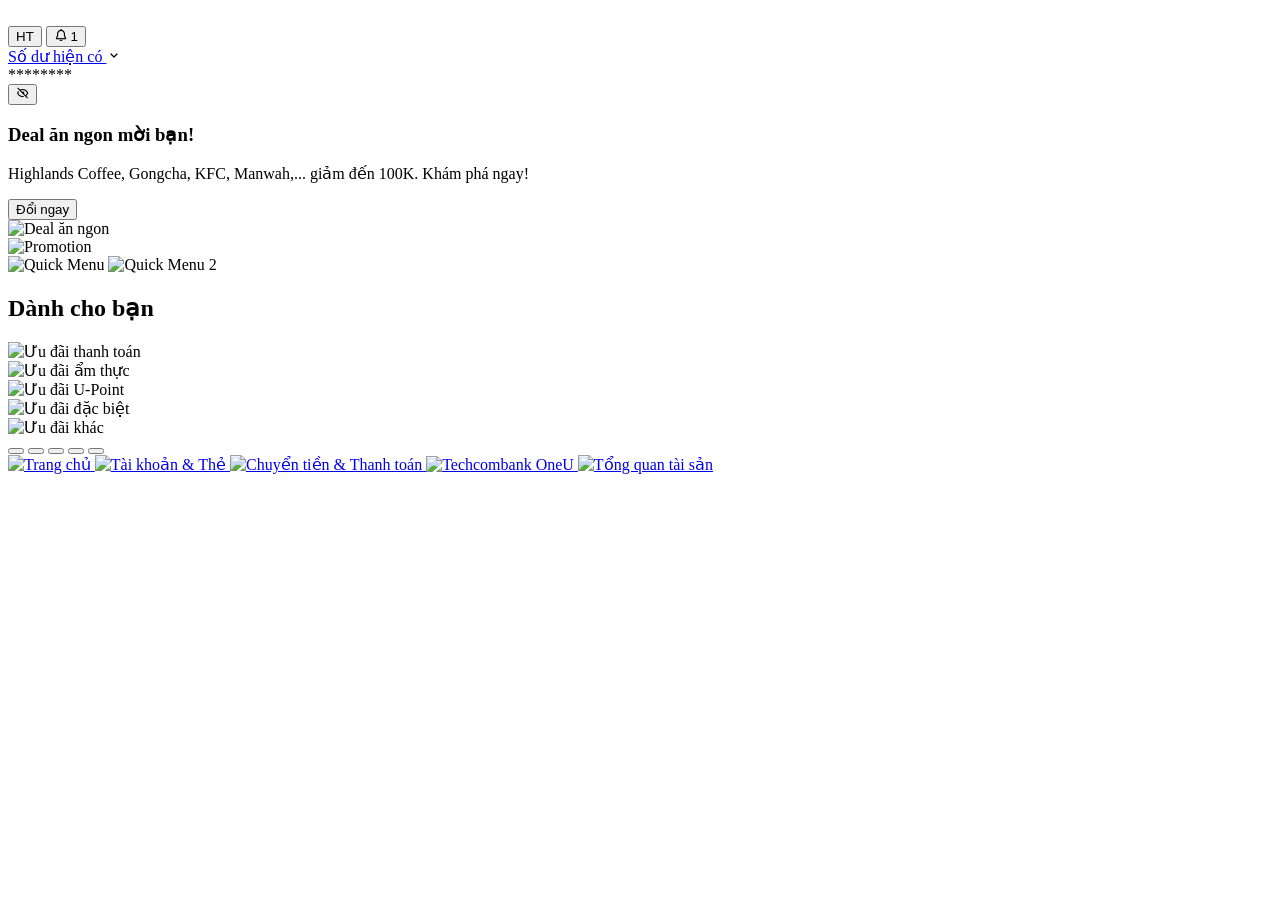
==== h1.html @ 4bdb7525 "Add files via upload" ====
<!DOCTYPE html>
<html lang="vi">
<head>
    <meta charset="UTF-8">

    <meta
        name="viewport"
        content="
            width=device-width,
            initial-scale=1,
            maximum-scale=1,
            user-scalable=no,
            viewport-fit=cover
        "
    >

    <title>Trang chủ</title>

    <link rel="manifest" href="./manifest.json">

    <link
        rel="apple-touch-icon"
        href="./img/app-icon.png"
    >

    <meta
        name="apple-mobile-web-app-capable"
        content="yes"
    >

    <meta
        name="mobile-web-app-capable"
        content="yes"
    >

    <meta
        name="apple-mobile-web-app-status-bar-style"
        content="default"
    >

    <meta
        name="apple-mobile-web-app-title"
        content="TCB Demo"
    >

    <meta
        name="theme-color"
        content="#f8f0ed"
    >

    <link
        href="https://unpkg.com/boxicons@2.1.4/css/boxicons.min.css"
        rel="stylesheet"
    >

    <link rel="stylesheet" href="./css/h1.css">
</head>

<body>

<main class="home-app">

    <!-- ẢNH NỀN -->
    <div class="home-background">
        <img
            src="./img/login1.png"
            alt=""
        >
    </div>

    <div class="home-overlay"></div>

    <!-- HEADER -->
    <header class="home-header">

        <button
            type="button"
            class="avatar-button"
        >
            HT
        </button>

        <button
            type="button"
            class="notification-button"
        >
            <i class="bx bx-bell"></i>

            <span class="notification-badge">
                1
            </span>
        </button>

    </header>

    <!-- BALANCE CARD -->
    <section class="balance-card">

  <div class="balance-header">
    <div class="balance-label-row">
        <a href="./account.html" class="balance-label">
            Số dư hiện có
        </a>

        <i class="bx bx-chevron-down balance-chevron"></i>
    </div>

    <div class="balance-amount-row">
        <div
            id="balanceValue"
            class="balance-value balance-hidden"
        >
            ********
        </div>

        <button
            type="button"
            id="toggleBalance"
            class="eye-button"
            aria-label="Hiện số dư"
        >
            <i class="bx bx-hide"></i>
        </button>
    </div>
</div>

    <div class="promotion-card">

        <div class="promotion-content">

     

            <div class="promotion-text">
                <h3>Deal ăn ngon mời bạn!</h3>

                <p>
                    Highlands Coffee, Gongcha, KFC,
                    Manwah,... giảm đến 100K.
                    Khám phá ngay!
                </p>
            </div>

        </div>

        <button
            type="button"
            class="exchange-button"
        >
            Đổi ngay
        </button>

    </div>

</section>
<div class="promotion-image">
    <img
        src="./img/promotion.png"
        alt="Deal ăn ngon"
    >
</div>
   
    <!-- STICKER -->
<div class="sticker-deal">
    <img
        src="./img/promotion1.png"
        alt="Promotion"
        class="sticker-image"
    >
</div>

    <!-- QUICK MENU -->
  <section class="quick-menu">

    <img
        src="./img/quick_menu1.png"
        alt="Quick Menu"
        class="quick-menu-total"
    >
       <img
        src="./img/quick_menu2.png"
        alt="Quick Menu 2"
        class="quick-menu-extra"
    >

</section>

    <!-- CONTENT -->
   <section class="for-you-section">
    <h2>Dành cho bạn</h2>

    <div class="deal-slider" id="dealSlider">
        <div class="deal-track" id="dealTrack">

            <article class="deal-slide">
                <img src="./img/deal_1.png" alt="Ưu đãi thanh toán">
            </article>

            <article class="deal-slide">
                <img src="./img/deal_1.png" alt="Ưu đãi ẩm thực">
            </article>

            <article class="deal-slide">
                <img src="./img/deal_1.png" alt="Ưu đãi U-Point">
            </article>

            <article class="deal-slide">
                <img src="./img/deal_1.png" alt="Ưu đãi đặc biệt">
            </article>

            <article class="deal-slide">
                <img src="./img/deal_1.png" alt="Ưu đãi khác">
            </article>

        </div>
    </div>

    <div class="slider-dots" id="sliderDots">
        <button class="active" aria-label="Banner 1"></button>
        <button aria-label="Banner 2"></button>
        <button aria-label="Banner 3"></button>
        <button aria-label="Banner 4"></button>
        <button aria-label="Banner 5"></button>
    </div>
</section>

    <!-- BOTTOM NAV -->
   <nav class="bottom-nav-container">
    <a href="./home.html" class="nav-item active">
        <img src="./img/icon_home.png" alt="Trang chủ" class="nav-icon icon-home">
    </a>
    <a href="./account.html" class="nav-item">
        <img src="./img/icon_account.png" alt="Tài khoản & Thẻ" class="nav-icon icon-account">
    </a>
    <a href="./transfer.html" class="nav-item">
        <img src="./img/icon_trans.png" alt="Chuyển tiền & Thanh toán" class="nav-icon icon-transfer">
    </a>
    <a href="./oneu.html" class="nav-item">
        <img src="./img/icon_oneu.png" alt="Techcombank OneU" class="nav-icon icon-oneu">
    </a>
    <a href="./assets.html" class="nav-item">
        <img src="./img/icon_all.png" alt="Tổng quan tài sản" class="nav-icon icon-assets">
    </a>
</nav>
    <div
        id="transitionLayer"
        class="transition-layer"
    ></div>

    <div id="toast" class="toast"></div>

</main>

<script src="./js/h1.js"></script>
</body>
</html>
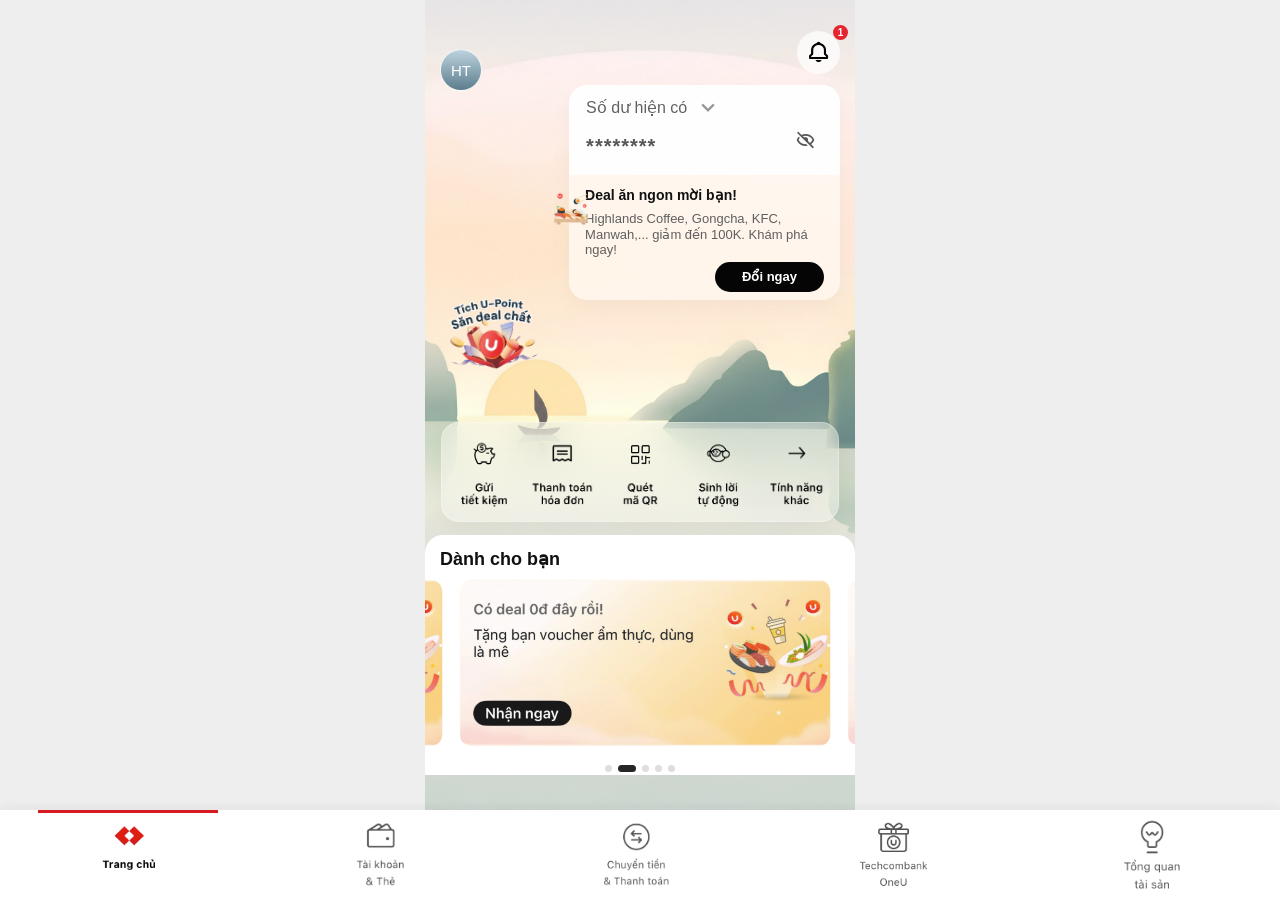
==== commit fb401368: "Update h1.html" ====
--- a/h1.html
+++ b/h1.html
@@ -34,9 +34,9 @@
     >
 
     <meta
-        name="apple-mobile-web-app-status-bar-style"
-        content="default"
-    >
+    name="apple-mobile-web-app-status-bar-style"
+    content="black-translucent"
+>
 
     <meta
         name="apple-mobile-web-app-title"
@@ -45,7 +45,7 @@
 
     <meta
         name="theme-color"
-        content="#f8f0ed"
+        content="#f7efec"
     >
 
     <link
@@ -252,4 +252,4 @@
 
 <script src="./js/h1.js"></script>
 </body>
-</html>+</html>
--- a/css/h1.css
+++ b/css/h1.css
@@ -0,0 +1,1619 @@
+/* =========================
+   RESET
+========================= */
+
+* {
+    margin: 0;
+    padding: 0;
+    box-sizing: border-box;
+
+    -webkit-tap-highlight-color: transparent;
+}
+
+html,
+body {
+    width: 100%;
+    min-height: 100%;
+}
+
+html {
+    background: #eeeeee;
+}
+
+body {
+    display: flex;
+    justify-content: center;
+
+    overflow: hidden;
+
+    color: #111111;
+    background: #eeeeee;
+
+    font-family:
+        -apple-system,
+        BlinkMacSystemFont,
+        "SF Pro Display",
+        "SF Pro Text",
+        Arial,
+        sans-serif;
+}
+
+button {
+    border: 0;
+    outline: 0;
+
+    font: inherit;
+
+    background: transparent;
+}
+
+img {
+    display: block;
+}
+
+
+/* =========================
+   APP
+========================= */
+
+.home-app {
+    position: relative;
+
+    width: 100%;
+    max-width: 430px;
+
+    height: 100dvh;
+    min-height: 100dvh;
+
+    overflow: hidden;
+
+    background: #eef3ed;
+}
+
+
+/* =========================
+   BACKGROUND
+========================= */
+
+.home-background {
+    position: absolute;
+    inset: 0;
+
+    overflow: hidden;
+}
+
+.home-background img {
+    width: 100%;
+    height: 100%;
+
+    object-fit: cover;
+    object-position: center top;
+}
+
+.home-overlay {
+    position: absolute;
+    inset: 0;
+
+    background:
+        linear-gradient(
+            180deg,
+            rgba(255,255,255,0.08),
+            rgba(255,255,255,0.02)
+        );
+
+    pointer-events: none;
+}
+
+
+/* =========================
+   HEADER
+========================= */
+
+.home-header {
+    position: absolute;
+    z-index: 4;
+
+    top:
+        calc(
+            13px +
+            env(safe-area-inset-top)
+        );
+
+    left: 15px;
+    right: 15px;
+
+    display: flex;
+    justify-content: space-between;
+    align-items: center;
+}
+
+.avatar-button {
+    width: 42px;
+    height: 42px;
+
+    border-radius: 50%;
+margin-top: 36px;
+    display: grid;
+    place-items: center;
+
+    color: #ffffff;
+
+    font-size: 15px;
+    font-weight: 500;
+
+    background:
+        linear-gradient(
+            180deg,
+            #bdd3de,
+            #5c7d8d
+        );
+
+    border: 1px solid rgba(255,255,255,0.9);
+}
+
+.notification-button {
+    position: relative;
+
+    width: 43px;
+    height: 43px;
+
+    border-radius: 50%;
+
+    display: grid;
+    place-items: center;
+
+    background:
+        rgba(
+            255,
+            255,
+            255,
+            0.74
+        );
+}
+
+.notification-button i {
+    font-size: 25px;
+}
+
+.notification-badge {
+      position: absolute;
+    top: -6px;
+    right: -8px;
+    width: 15px;
+    height: 15px;
+    border-radius: 50%;
+    display: grid;
+    place-items: center;
+    color: #ffffff;
+    background: #e4242e;
+    font-size: 10px;
+    font-weight: 700;
+}
+
+
+/* =========================
+   BALANCE CARD
+========================= */
+
+.balance-card {
+    position: absolute;
+    z-index: 3;
+
+    top: calc(
+        85px +
+        env(safe-area-inset-top)
+    );
+
+    right: 15px;
+
+    width: 63%;
+
+    border-radius: 18px;
+    overflow: hidden;
+
+    background: transparent;
+
+    box-shadow:
+        0 8px 24px rgba(0, 0, 0, 0.035);
+}
+
+/* PHẦN TRÊN: TRẮNG RÕ */
+.balance-header {
+    min-height: 65px;
+    padding: 15px 17px 0px;
+
+    background: rgba(255, 255, 255, 0.94);
+}
+
+.balance-label-row {
+    display: flex;
+    align-items: center;
+    gap: 7px;
+
+    margin-bottom: 14px;
+}
+
+.balance-label {
+    margin: 0;
+
+    color: #606060;
+    text-decoration: none;
+
+    font-size: 15px;
+    font-weight: 400;
+    line-height: 1;
+}
+
+.balance-chevron {
+   color: #555555;
+    font-size: 28px;
+    line-height: 1;
+    margin-top: -10px;
+}
+
+.balance-amount-row {
+    display: flex;
+    align-items: center;
+    justify-content: space-between;
+}
+
+.balance-value {
+    color: #050505;
+
+    font-size: 27px;
+    font-weight: 700;
+    line-height: 1;
+
+    letter-spacing: 0;
+}
+.amount{
+    position: absolute;
+    font-size: 21px;
+    margin-top: -18px;
+}
+.balance-value .currency {
+         margin-right: 7px;
+    color: #534f4f;
+    font-size: 17px;
+    font-weight: 600;
+    top: -17px;
+    position: relative;
+}
+
+.balance-value.balance-hidden {
+    font-size: 20px;
+    letter-spacing: 1px;
+    margin-top: -20px;
+}
+
+.eye-button {
+    flex: 0 0 36px;
+
+    width: 36px;
+    height: 36px;
+
+    margin: 0;
+
+    display: grid;
+    place-items: center;
+
+    cursor: pointer;
+}
+.promotion-image{
+    width:40px;
+    height:40px;
+    
+}
+
+.promotion-image img{
+    width:40px;
+    height:40px;
+    display:block;
+}
+.eye-button i {
+    color: #050505;
+    font-size: 29px;
+}
+
+/* PHẦN DƯỚI: TRẮNG KEM NHẠT */
+.promotion-card {
+     min-height: 126px;
+   
+    padding: 14px 16px 13px;
+    background: rgba(255, 250, 244, 0.70);
+    backdrop-filter: blur(18px) saturate(130%);
+    -webkit-backdrop-filter: blur(18px) saturate(130%);
+    border-top: 1px solid rgba(255, 255, 255, 0.55);
+    
+}
+.promotion-image {
+    position: absolute;
+    z-index: 5;
+
+    top: calc(
+        289px +
+        env(safe-area-inset-top)
+    );
+
+    left: 24px;
+
+    width: 82px;
+    height: 70px;
+
+    pointer-events: none;
+}
+
+.promotion-image img {
+    display: block;
+    margin-top: -149px;
+    width: 100%;
+    height: 100%;
+
+    object-fit: contain;
+}
+.balance-top {
+    display: flex;
+    justify-content: space-between;
+    align-items: flex-start;
+}
+
+.balance-label {
+    display: block;
+
+    margin-bottom: 7px;
+
+    color: #5d5d5d;
+
+    font-size: 15px;
+    text-decoration: none;
+}
+
+.balance-value {
+    font-size: 20px;
+    font-weight: 700;
+    letter-spacing: 1px;
+}
+
+.eye-button {
+    width: 30px;
+    height: 30px;
+
+    margin-top: 7px;
+
+    display: grid;
+    place-items: center;
+}
+
+.eye-button i {
+    font-size: 21px;
+}
+
+.promotion-content {
+    display: flex;
+    align-items: flex-start;
+    gap: 8px;
+
+    margin: 0;
+    padding: 0;
+}
+
+.promotion-image {
+    flex: 0 0 24px;
+
+    width: 24px;
+
+    font-size: 22px;
+    line-height: 1;
+}
+
+.promotion-text {
+    flex: 1;
+    min-width: 0;
+}
+
+.promotion-text h3 {
+    margin-bottom: 3px;
+
+    font-size: 14px;
+    line-height: 1.15;
+}
+
+.promotion-text p {
+    color: #5f5f5f;
+
+    font-size: 12px;
+    line-height: 1.25;
+}
+
+.exchange-button {
+    display: block;
+
+    width: 116px;
+    height: 28px;
+
+    margin:
+        11px
+        0
+        0
+        auto;
+
+    border-radius: 999px;
+
+    color: #ffffff;
+    background: #050505;
+
+    font-size: 12px;
+    font-weight: 600;
+}
+.balance-card::before{
+    content:"";
+    position:absolute;
+    inset:0;
+    border-radius:inherit;
+
+    background:linear-gradient(
+        180deg,
+        rgba(255,255,255,.42),
+        rgba(255,255,255,.08)
+    );
+
+    pointer-events:none;
+}
+.balance-top {
+    display: flex;
+    justify-content: space-between;
+    align-items: flex-start;
+}
+
+.balance-label {
+    margin-bottom: 7px;
+
+    color: #5d5d5d;
+
+    font-size: 16px;
+}
+
+.balance-value {
+    font-size: 20px;
+    font-weight: 700;
+    letter-spacing: 1px;
+}
+
+.eye-button {
+    margin-top: 7px;
+
+    width: 30px;
+    height: 30px;
+
+    display: grid;
+    place-items: center;
+}
+.balance-link{
+    display:block;
+    color:inherit;
+    text-decoration:none;
+}
+.eye-button i {
+    font-size: 21px;
+    margin-top: -40px;
+}
+
+.promotion-content {
+    display: flex;
+    gap: 8px;
+
+    margin-top: 31px;
+}
+
+.promotion-image {
+        width: 168px;
+    height: 120px;
+    font-size: 22px;
+    margin-top: -3px;
+    margin-left: 38px;
+}
+.sticker-deal {
+    position: absolute;
+    z-index: 5;
+
+    top: calc(
+        289px +
+        env(safe-area-inset-top)
+    );
+
+    left: 24px;
+
+    /* Khung chứa */
+    width: 80px;
+    height: 80px;
+
+    pointer-events: none;
+}
+
+.sticker-image {
+    display: block;
+
+    width: 100%;
+    height: 100%;
+
+    object-fit: contain;
+}
+.promotion-text {
+    flex: 1;
+}
+.promotion-text{
+    margin-top: -33px;
+}
+.promotion-text h3 {
+      margin-bottom: -60px;
+    font-size: 14px;
+    line-height: 1.15;
+    position: relative;
+}
+
+.promotion-text p {
+    color: #5f5f5f;
+    margin-top: 68px;
+    font-size: 13px;
+    line-height: 1.2;
+}
+
+.exchange-button {
+ width: 109px;
+    height: 30px;
+    float: right;
+    margin-top: 4px;
+    border-radius: 999px;
+    color: #ffffff;
+    background: #050505;
+    font-size: 13px;
+  
+}
+
+
+
+.for-you-section h2 {
+    margin-bottom: 18px;
+
+    font-size: 18px;
+    font-weight: 750;
+}
+
+.deal-slider {
+    width: 100%;
+    overflow: hidden;
+}
+
+.deal-track {
+    display: flex;
+    gap: 12px;
+
+    padding-left: 12px;
+    padding-right: 12px;
+
+    transition: transform 0.4s ease;
+    will-change: transform;
+}
+
+.deal-slide {
+    flex: 0 0 calc(100% - 48px);
+
+    border-radius: 12px;
+    overflow: hidden;
+}
+
+.deal-slide img {
+    width: 106%;
+    height: 106%;
+
+    object-fit: cover;
+
+    transform: translate(-3%, -3%);
+}
+
+/* =========================
+   FOR YOU CAROUSEL
+========================= */
+
+.for-you-section {
+    position: absolute;
+    z-index: 5;
+
+    top: calc(
+        519px +
+        env(safe-area-inset-top)
+    );
+
+    left: 0;
+    right: 0;
+
+    height: 310px;
+
+    padding: 17px 15px 18px;
+
+    overflow: hidden;
+
+    border-radius: 18px 18px 0 0;
+
+    background: #ffffff;
+}
+
+.for-you-section h2 {
+    margin: 0 0 20px;
+
+    font-size: 18px;
+    font-weight: 750;
+    line-height: 1.2;
+}
+
+/*
+ Slider tràn qua phần padding của section,
+ giúp thấy slide nhỏ ở cả hai cạnh.
+*/
+.deal-slider {
+       width: calc(100% + 30px);
+    margin-left: -15px;
+    margin-top: -13px;
+    overflow-x: auto;
+    overflow-y: hidden;
+    scroll-snap-type: x mandatory;
+    scrollbar-width: none;
+}
+
+.deal-slider::-webkit-scrollbar {
+    display: none;
+}
+
+.deal-track {
+    display: flex;
+    gap: 6px;
+
+    /* Hai bên phải bằng nhau */
+    padding-left: 10px;
+    padding-right: 10px;
+}
+
+.deal-slide {
+    flex: 0 0 calc(100% - 20px);
+
+    height: 150px;
+
+    overflow: hidden;
+    border-radius: 12px;
+
+    scroll-snap-align: center;
+    scroll-snap-stop: always;
+
+    /*
+      Slide hai bên thấp và nhỏ hơn
+    */
+    transform: scale(0.98);
+    transform-origin: center center;
+
+    opacity: 0.90;
+
+    transition:
+        transform 0.35s ease,
+        opacity 0.35s ease;
+}
+
+
+.deal-slide img {
+    width: 100%;
+    height: 100%;
+
+    object-fit: cover;
+    display: block;
+}
+.deal-slider:active {
+    cursor: grabbing;
+}
+
+.deal-track {
+    display: flex;
+    align-items: center;
+
+    gap: 10px;
+
+    /*
+      Khoảng trống hai đầu để slide đầu/cuối
+      vẫn căn giữa được.
+    */
+    padding: 0 21px;
+}
+
+/*
+ Banner chính rộng gần hết màn hình.
+ Hai bên chỉ lộ một phần nhỏ.
+*/
+.deal-slide {
+    flex: 0 0 calc(100% - 10px);
+
+    height: 170px;
+
+    overflow: hidden;
+
+    scroll-snap-align: center;
+    scroll-snap-stop: always;
+
+    border-radius: 12px;
+
+    background: #fff4e9;
+
+    user-select: none;
+    -webkit-user-select: none;
+}
+
+.deal-slide img {
+    display: block;
+
+    width: 100%;
+    height: 100%;
+
+    object-fit: fill;
+
+    border-radius: inherit;
+
+    pointer-events: none;
+    user-select: none;
+    -webkit-user-drag: none;
+}
+
+.slider-dots {
+    display: flex;
+    justify-content: center;
+    align-items: center;
+
+    gap: 5px;
+
+    margin-top: 16px;
+}
+
+.slider-dots button {
+    width: 6px;
+    height: 6px;
+
+    padding: 0;
+    border: 0;
+
+    border-radius: 50%;
+
+    background: #dedede;
+
+    cursor: pointer;
+
+    transition:
+        width 0.22s ease,
+        background-color 0.22s ease;
+}
+
+.slider-dots button.active {
+    width: 18px;
+
+    border-radius: 999px;
+
+    background: #292929;
+}
+
+
+
+.deal-slide img{
+   
+        width: 120%;
+    height: 650px;
+    display: block;
+    margin-left: -22px;
+    margin-top: -236px;
+}
+.slider-dots button {
+    width: 7px;
+    height: 7px;
+
+    padding: 0;
+    border: 0;
+    border-radius: 50%;
+
+    background: #dedede;
+
+    cursor: pointer;
+
+    transition:
+        width 0.25s ease,
+        background 0.25s ease;
+}
+
+.slider-dots button.active {
+    width: 18px;
+
+    border-radius: 999px;
+
+    background: #262626;
+}
+/* =========================
+   STICKER
+========================= */
+
+.sticker-deal {
+      position: absolute;
+    z-index: 3;
+    top: calc(289px + env(safe-area-inset-top));
+    left: -60px;
+    top: 170px;
+    width: 250px;
+    height: 280px;
+    transform: rotate(-5deg);
+}
+
+.sticker-title,
+.sticker-subtitle {
+    position: absolute;
+
+    left: 0;
+
+    color: #7b2263;
+
+    font-size: 11px;
+    font-weight: 800;
+
+    text-shadow:
+        1px 1px 0 #ffffff,
+        -1px -1px 0 #ffffff;
+}
+
+.sticker-title {
+    top: 0;
+}
+
+.sticker-subtitle {
+    top: 14px;
+}
+
+.sticker-circle {
+    position: absolute;
+
+    left: 26px;
+    bottom: 0;
+
+    width: 44px;
+    height: 44px;
+
+    border-radius: 50%;
+
+    display: grid;
+    place-items: center;
+
+    color: #ffffff;
+    background: #ee2930;
+
+    font-size: 23px;
+    font-weight: 800;
+
+    box-shadow:
+        0 6px 10px
+        rgba(0,0,0,0.15);
+}
+
+
+/* =========================
+   QUICK MENU
+========================= */
+.quick-menu-icon img{
+    width:24px;
+    height:24px;
+
+    display:block;
+    object-fit:contain;
+}
+.quick-menu-icon{
+    width:42px;
+    height:42px;
+
+    display:flex;
+    justify-content:center;
+    align-items:center;
+}
+
+.quick-menu-icon img{
+    display:block;
+    object-fit:contain;
+}
+/* Gửi tiết kiệm */
+.icon-save{
+    width:24px;
+    height:24px;
+}
+
+/* Thanh toán hóa đơn */
+.icon-bill{
+    width:25px;
+    height:25px;
+}
+
+/* Quét QR */
+.icon-qr{
+    width:23px;
+    height:23px;
+}
+
+/* Sinh lời */
+.icon-profit{
+    width:27px;
+    height:27px;
+}
+
+/* Tính năng khác */
+.icon-more{
+    width:22px;
+    height:22px;
+}
+.quick-menu-image{
+    display:block;
+
+    width:100%;
+    height:auto;
+
+    object-fit:contain;
+
+    user-select:none;
+    -webkit-user-drag:none;
+}
+.quick-menu-total{
+    display:block;
+
+    width:100%;
+    height:100%;
+
+    object-fit:contain;
+
+    user-select:none;
+    -webkit-user-drag:none;
+}
+.quick-menu-total{
+       /* width: 130%; */
+    height: 130%;
+    margin-top: 2px;
+    object-fit: cover;
+}
+.quick-menu{
+    display:flex;
+    flex-direction:column;
+    gap:10px;
+}
+.quick-menu-extra{
+       position: absolute;
+    width: 60px;
+    right: 167px;
+    top: -11px;
+    z-index: 2;
+}
+/* .quick-menu-total,
+.quick-menu-extra{
+    width:100%;
+    display:block;
+} */
+.quick-menu{
+   position: absolute;
+    left: 16px;
+    right: 16px;
+    top: 422px;
+    height: 100px;
+    display: flex;
+    justify-content: space-between;
+    align-items: flex-start;
+    padding: 0px 8px 0px;
+    border-radius: 18px;
+    background: rgba(255, 255, 255, .32);
+    backdrop-filter: blur(22px);
+    -webkit-backdrop-filter: blur(22px);
+    border: 1px solid rgba(255, 255, 255, .28);
+    box-shadow: 0 10px 25px rgba(0, 0, 0, .04);
+}
+.quick-menu-item {
+    min-width: 0;
+
+    display: flex;
+    flex-direction: column;
+    align-items: center;
+
+    overflow: visible;
+}
+
+.quick-menu-icon {
+    position: relative;
+
+    width: 42px;
+    height: 42px;
+
+    flex: 0 0 42px;
+
+    margin-bottom: 6px;
+
+    border-radius: 50%;
+
+    overflow: visible;
+
+    background: rgba(255, 255, 255, 0.72);
+}
+
+/* Ảnh không còn tham gia layout */
+.quick-menu-icon img {
+    position: absolute;
+
+    top: 50%;
+    left: 50%;
+
+    width: 24px;
+    height: 24px;
+
+    display: block;
+
+    object-fit: contain;
+
+    transform:
+        translate(-50%, -50%)
+        scale(1);
+
+    transform-origin: center;
+
+    pointer-events: none;
+}
+
+.quick-menu-icon i {
+    font-size: 24px;
+}
+
+.quick-menu-item > span:last-child {
+    text-align: center;
+
+    font-size: 11px;
+    font-weight: 650;
+    line-height: 1.13;
+}
+
+
+/* =========================
+   FOR YOU
+========================= */
+
+.for-you-section {
+     position: absolute;
+    z-index: 5;
+    left: 0;
+    right: 0;
+    top: calc(454px + env(safe-area-inset-top));
+    height: 240px;
+    margin-top: 81px;
+    padding: 12px 15px 18px;
+    border-radius: 18px 18px 0 0;
+    background: #ffffff;
+}
+
+.for-you-section h2 {
+    margin-bottom: 20px;
+    margin-top: 2px;
+    font-size: 18px;
+    font-weight: 750;
+
+}
+
+.deal-card {
+    position: relative;
+
+    width: 100%;
+    height: 170px;
+
+    overflow: hidden;
+
+    border-radius: 12px;
+
+    display: flex;
+
+    background:
+        linear-gradient(
+            110deg,
+            #ffefeb 0%,
+            #ffe2ba 56%,
+            #ffd171 100%
+        );
+}
+
+.deal-content {
+    width: 58%;
+
+    padding:
+        17px
+        0
+        15px
+        15px;
+}
+
+.deal-small {
+    margin-bottom: 8px;
+
+    color: #606060;
+
+    font-size: 15px;
+    font-weight: 600;
+}
+
+.deal-title {
+    font-size: 15px;
+    line-height: 1.25;
+}
+
+.receive-button {
+    position: absolute;
+
+    left: 15px;
+    bottom: 14px;
+
+    height: 31px;
+
+    padding:
+        0
+        15px;
+
+    border-radius: 999px;
+
+    color: #ffffff;
+    background: #050505;
+
+    font-size: 14px;
+    font-weight: 600;
+}
+
+.deal-illustration {
+    position: relative;
+
+    flex: 1;
+}
+.bottom-nav-image-box {
+    position: absolute;
+
+    left: 0;
+    right: 0;
+    bottom: 0;
+
+    width: 100%;
+    height: 94px;
+
+    overflow: hidden;
+
+    z-index: 20;
+
+    background: #ffffff;
+}
+/* Khung chứa thanh điều hướng nằm cố định dưới đáy màn hình */
+.bottom-nav-container {
+    position: fixed;
+    bottom: 0;
+    left: 0;
+    width: 100%;
+    background-color: #ffffff;
+    display: flex;
+    justify-content: space-around; /* Chia đều khoảng cách giữa 5 nút */
+    align-items: flex-start;
+    padding: 10px 0 15px 0;
+    box-shadow: 0 -2px 10px rgba(0, 0, 0, 0.05); /* Đổ bóng nhẹ phía trên */
+    z-index: 999;
+}
+
+/* Cấu trúc của từng nút điều hướng */
+.nav-item {
+    display: flex;
+    flex-direction: column;
+    align-items: center;
+    flex: 1;
+    text-decoration: none;
+    text-align: center;
+    position: relative;
+}
+
+/* Căn chỉnh kích thước của các Icon ảnh */
+.nav-icon {
+    width: 32px;  /* Thay đổi kích thước icon tùy ý bạn */
+    height: 32px;
+    object-fit: contain;
+    margin-bottom: 6px;
+}
+
+/* Định dạng chữ phía dưới icon */
+.nav-label {
+    font-size: 11px;
+    color: #666666;
+    line-height: 1.3;
+    font-weight: 500;
+    font-family: Arial, sans-serif;
+}
+
+/* Định dạng riêng cho tab đang được chọn (Active) */
+.nav-item.active .nav-label {
+    color: #000000;
+    font-weight: bold;
+}
+
+/* Đường gạch đỏ phía trên Tab đang active (giống trong ảnh mẫu) */
+.nav-item.active::before {
+    content: "";
+    position: absolute;
+    top: -10px; /* Khớp với padding-top của container */
+    left: 10%;
+    width: 80%;
+    height: 3px;
+    background-color: #d71921; /* Màu đỏ của Techcombank */
+}
+/* Khung chứa đáy: Định dạng flexbox chuẩn */
+.bottom-nav-container {
+    position: fixed !important;
+    bottom: 0 !important;
+    left: 0 !important;
+    width: 100% !important;
+        height: 90px !important; /* Chiều cao cố định thanh menu */
+    background-color: #ffffff !important;
+    display: flex !important;
+    justify-content: space-around !important; /* Chia đều 5 icon ra toàn màn hình */
+    align-items: center !important; /* Căn giữa icon theo chiều dọc */
+    padding: 0 !important;
+    box-shadow: 0 -2px 10px rgba(0, 0, 0, 0.05) !important;
+    z-index: 9999 !important;
+    box-sizing: border-box !important;
+}
+
+/* Ô chứa từng nút */
+.nav-item {
+    flex: 1 !important; /* Tự động chia đều 5 phần bằng nhau */
+    height: 100% !important;
+    display: flex !important;
+    justify-content: center !important; /* Căn giữa icon theo chiều ngang */
+    align-items: center !important;
+    text-decoration: none !important;
+    position: relative !important;
+}
+
+/* Class chung cho tất cả các Icon */
+.nav-icon {
+    display: block !important;
+    height: auto !important; /* Giữ nguyên tỷ lệ hình ảnh, không bị móp */
+    object-fit: contain !important;
+    /* XÓA BỎ HOÀN TOÀN max-width % Ở ĐÂY ĐỂ TRÁNH BỊ BÓP LAYOUT */
+}
+
+/* --- BÂY GIỜ BẠN THOẢI MÁI ĐIỀN CỠ PX VÀO ĐÂY MÀ KHÔNG BỊ PHÁ LAYOUT --- */
+.icon-home {
+ width: 148px !important;
+    margin-left: 10px;
+    margin-top: -15px;
+}
+
+.icon-account {
+   width: 168px !important;
+    margin-top: 23px;
+        margin-left: -10px;
+}
+
+.icon-transfer {
+      width: 170px !important;
+    margin-top: 9px;
+}
+
+.icon-oneu {
+    width: 150px !important;
+    margin-top: -5px;
+}
+
+.icon-assets {
+      width: 170px !important;
+    margin-top: 11px;
+}
+/* --------------------------------------------------------------------- */
+
+/* Thanh gạch đỏ của tab đang Active nằm sát mép trên */
+.nav-item.active::before {
+    content: "" !important;
+    position: absolute !important;
+    top: 0 !important;
+    left: 15% !important;
+    width: 70% !important;
+    height: 3px !important;
+    background-color: #d71921 !important;
+}
+.bottom-nav-image {
+    display: block;
+
+    width: 100%;
+    height: 94px;
+    margin-top: 14px;
+    object-fit: cover;
+    object-position: center;
+
+    pointer-events: none;
+}
+
+/* VÙNG BẤM TRONG SUỐT */
+.bottom-hitbox {
+    position: absolute;
+
+    top: 0;
+    bottom: 0;
+
+    border: 0;
+    background: transparent;
+
+    cursor: pointer;
+}
+
+/* NÚT THỨ 2: TÀI KHOẢN & THẺ */
+.account-hitbox {
+    left: 20%;
+    width: 20%;
+}
+.deal-illustration {
+    position: relative;
+    flex: 1;
+    min-width: 0;
+    overflow: hidden;
+}
+.balance-label {
+     display: block;
+    color: #000000;
+    text-decoration: none;
+    cursor: pointer;
+    -webkit-tap-highlight-color: transparent;
+}
+
+.balance-label:active {
+    opacity: 0.6;
+}
+.deal-image {
+    position: absolute;
+    right: 8px;
+    top: 50%;
+
+    width: 92%;
+    max-width: 190px;
+    height: auto;
+
+    object-fit: contain;
+
+    transform: translateY(-50%);
+}
+
+.slider-dots {
+    margin-top: 17px;
+
+    display: flex;
+    justify-content: center;
+    gap: 6px;
+}
+
+.slider-dots span {
+    width: 6px;
+    height: 6px;
+
+    border-radius: 50%;
+
+    background: #dedede;
+}
+
+.slider-dots span.active {
+    width: 17px;
+
+    border-radius: 999px;
+
+    background: #333333;
+}
+
+
+/* =========================
+   BOTTOM NAV
+========================= */
+
+.bottom-nav {
+    position: absolute;
+    z-index: 10;
+
+    left: 0;
+    right: 0;
+    bottom: 0;
+
+    height:
+        calc(
+            91px +
+            env(safe-area-inset-bottom)
+        );
+
+    padding:
+        11px
+        5px
+        env(safe-area-inset-bottom);
+
+    display: grid;
+    grid-template-columns:
+        repeat(5, 1fr);
+
+    background: #ffffff;
+
+    box-shadow:
+        0 -4px 15px
+        rgba(0,0,0,0.06);
+}
+
+.bottom-nav::before {
+    content: "";
+
+    position: absolute;
+
+    top: 0;
+    left: 6px;
+
+    width: 80px;
+    height: 2px;
+
+    background: #e31d2b;
+}
+
+.nav-item {
+    min-width: 0;
+
+    display: flex;
+    flex-direction: column;
+    align-items: center;
+
+    color: #5c5c5c;
+}
+
+.nav-item i {
+    height: 30px;
+
+    margin-bottom: 5px;
+
+    font-size: 28px;
+}
+
+.nav-item > span:last-child {
+    text-align: center;
+
+    font-size: 10px;
+    line-height: 1.22;
+}
+
+.nav-item.active {
+    color: #111111;
+    font-weight: 700;
+}
+
+.logo-nav {
+    position: relative;
+
+    width: 28px;
+    height: 28px;
+
+    margin-bottom: 6px;
+}
+
+.logo-nav span {
+    position: absolute;
+
+    width: 16px;
+    height: 16px;
+
+    background: #ed1c24;
+
+    transform: rotate(45deg);
+}
+
+.logo-nav span:first-child {
+    left: 1px;
+    top: 6px;
+}
+
+.logo-nav span:last-child {
+    right: 1px;
+    top: 6px;
+}
+
+
+/* =========================
+   TOAST & TRANSITION
+========================= */
+
+.toast {
+    position: fixed;
+    z-index: 1200;
+
+    left: 50%;
+    bottom:
+        calc(
+            105px +
+            env(safe-area-inset-bottom)
+        );
+
+    padding:
+        10px
+        15px;
+
+    border-radius: 12px;
+
+    opacity: 0;
+    visibility: hidden;
+
+    color: #ffffff;
+    background:
+        rgba(18,18,18,0.9);
+
+    font-size: 13px;
+
+    transform:
+        translate(-50%, 12px);
+
+    transition: 0.2s ease;
+}
+
+.toast.show {
+    opacity: 1;
+    visibility: visible;
+
+    transform:
+        translate(-50%, 0);
+}
+
+.transition-layer {
+    position: fixed;
+    z-index: 2000;
+
+    inset: 0;
+
+    opacity: 0;
+    visibility: hidden;
+
+    background: #ffffff;
+
+    transition:
+        opacity 0.25s ease,
+        visibility 0.25s ease;
+}
+
+.transition-layer.show {
+    opacity: 1;
+    visibility: visible;
+}
+
+
+/* =========================
+   IPHONE NHỎ
+========================= */
+
+@media (max-height: 800px) {
+
+    .balance-card {
+        top:
+            calc(
+                73px +
+                env(safe-area-inset-top)
+            );
+    }
+
+    .sticker-deal {
+        top:
+            calc(
+                269px +
+                env(safe-area-inset-top)
+            );
+    }
+
+    .quick-menu {
+        top:
+            calc(
+                349px +
+                env(safe-area-inset-top)
+            );
+    }
+
+    .for-you-section {
+        top:
+            calc(
+                464px +
+                env(safe-area-inset-top)
+            );
+    }
+}
